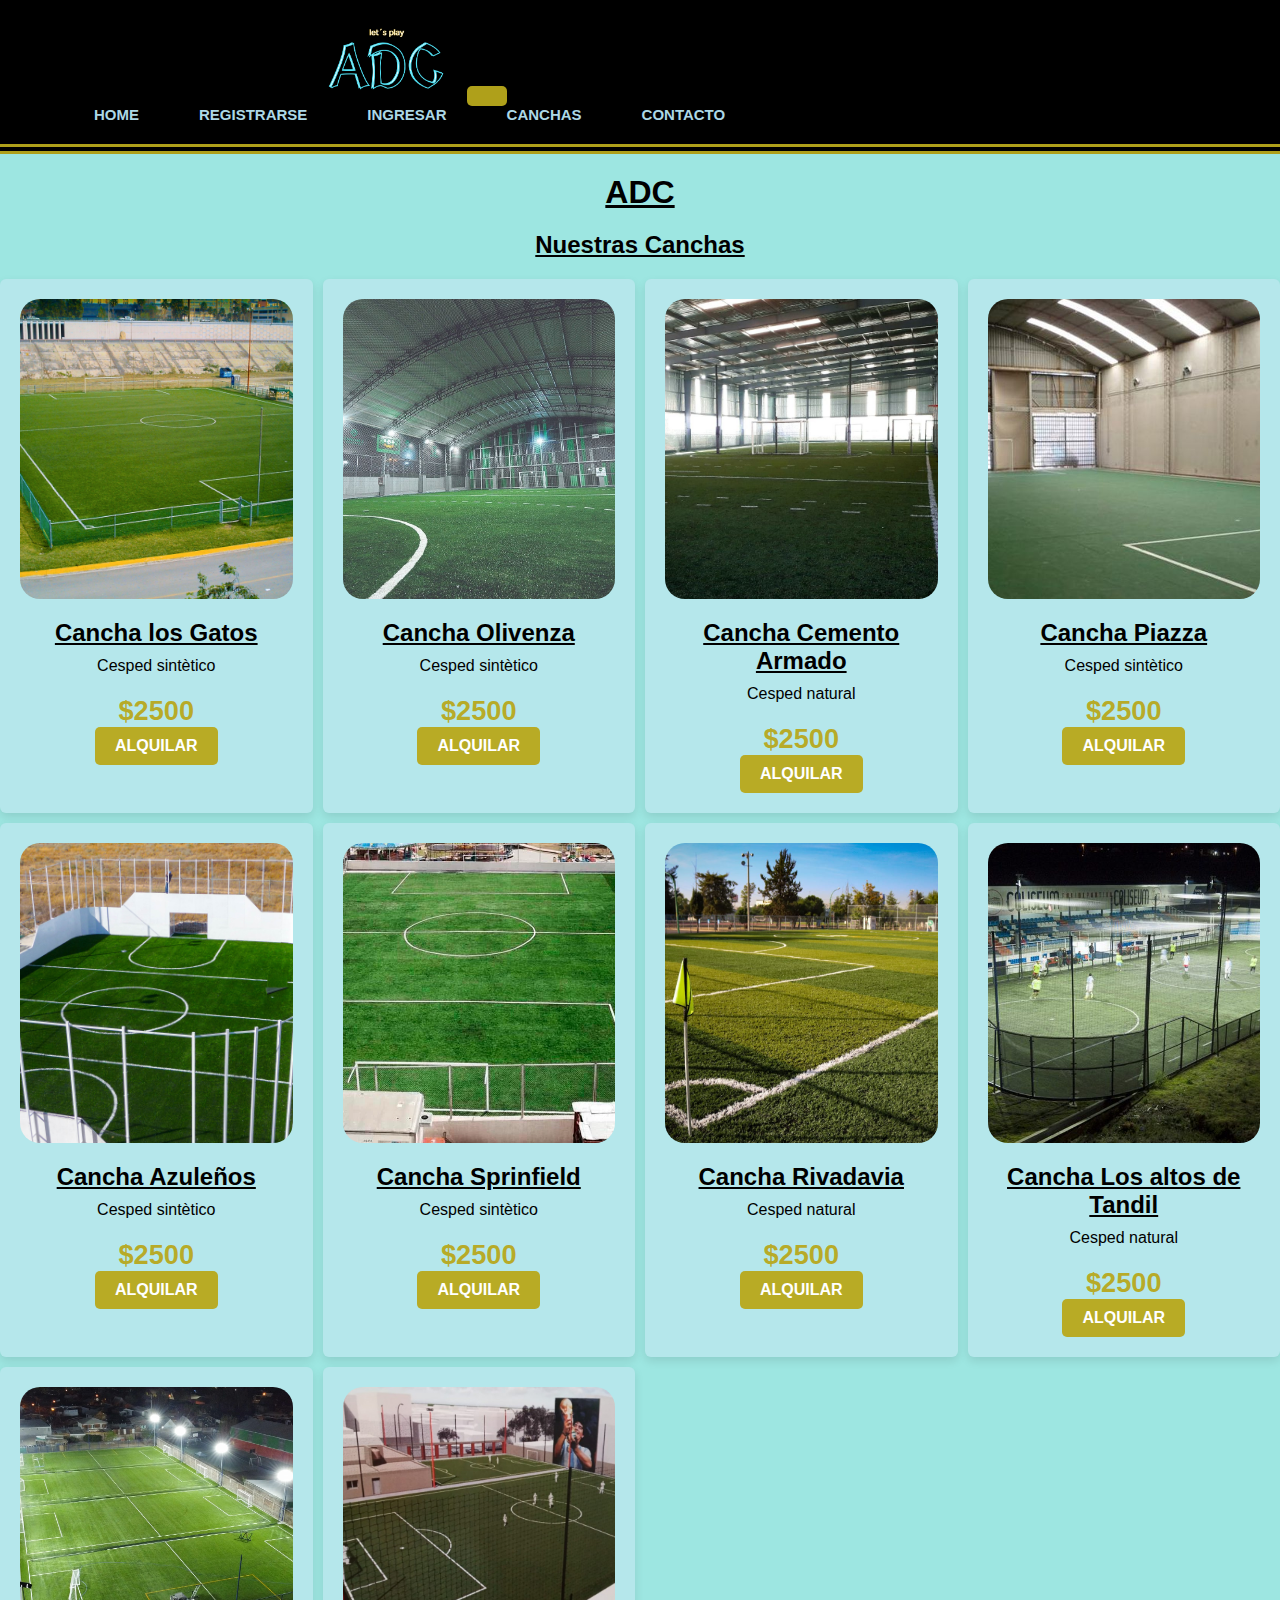
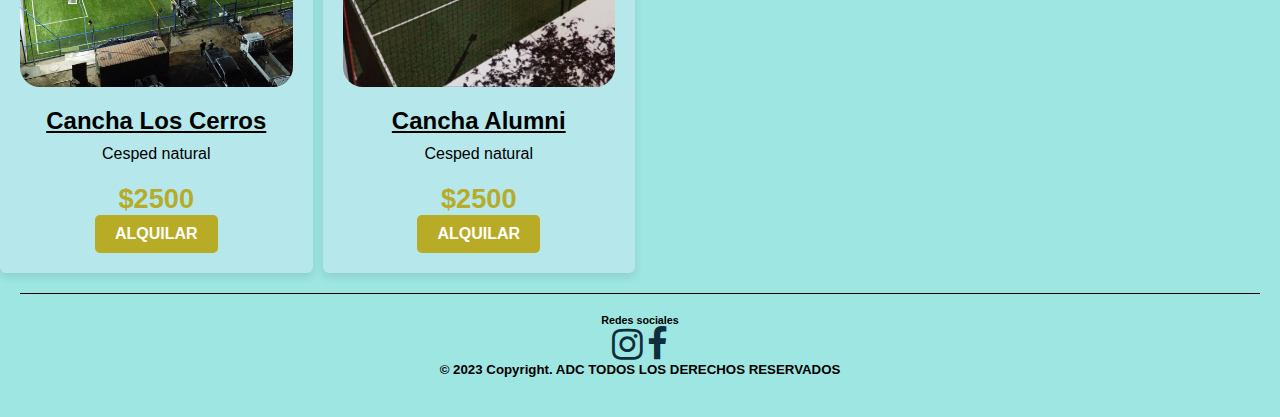
==== html/canchas.html @ 41d85795 "carga inicial" ====
<!DOCTYPE html>
<html lang="es">

<head>
    <meta charset="UTF-8">
    <meta name="viewport" content="width=device-width, initial-scale=1.0">
    <title> ADC </title>
    <!-- CSS BS -->

    <link href="https://cdn.jsdelivr.net/npm/bootstrap@5.3.2/dist/css/bootstrap.min.css" rel="stylesheet"
        integrity="sha384-T3c6CoIi6uLrA9TneNEoa7RxnatzjcDSCmG1MXxSR1GAsXEV/Dwwykc2MPK8M2HN" crossorigin="anonymous">
    <!-- Fonts iconos-->
    <link rel="stylesheet" href="https://cdnjs.cloudflare.com/ajax/libs/font-awesome/4.7.0/css/font-awesome.min.css">

    <!-- MI CSS  -->
    <link rel="stylesheet" href="../css/estilo.css">

</head>

<body>
    <!-- Menu hamburguesa-->
    <header class="navbar navbar-expand-lg  Encabezado fuentesNav">
        <div class="container-fluid ">
            <a class="navbar-brand" href="#">
                <img class="logoNav" src="../img/logonav.png" alt="Logo de ADC">
            </a>
            <button class="navbar-toggler" type="button" data-bs-toggle="collapse" data-bs-target="#navbarNav"
                aria-controls="navbarNav" aria-expanded="false" aria-label="Toggle navigation">
                <span class="navbar-toggler-icon"></span>
            </button>
            <nav class="collapse navbar-collapse" id="navbarNav">
                <ul class="navbar-nav ms-auto">
                    <li class="nav-item">
                        <a class="nav-link" aria-current="page" href="../index.html">Home</a>
                    </li>
                    <li class="nav-item">
                        <a class="nav-link" href="registrarse.html">Registrarse</a>
                    </li>
                    <li class="nav-item">
                        <a class="nav-link" href="ingresar.html">Ingresar</a>
                    </li>
                    <li class="nav-item">
                        <a class="nav-link" href="canchas.html">Canchas</a>
                    </li>
                    <li class="nav-item">
                        <a class="nav-link" href="contacto.html">Contacto</a>
                    </li>



                </ul>
            </nav>
        </div>
    </header>



    <main>
        <h1> ADC </h1>

        <h2> Nuestras Canchas</h2>
        <!-- Cards-->
        <div class=" contenedorCanchas container-fluid">

            <div class=" canchas">
                <img class="imgCanchas" src="../img/cancha1.jpg" alt="Foto de cancha los Gatos">
                <h3 class="canchaTitulo">Cancha los Gatos</h3>
                <p class="canchaDescripcion"> Cesped sintètico</p>
                <p class="canchaPrecio">$2500</p>
                <button> Alquilar</button>
            </div>

            <div class=" canchas">
                <img class="imgCanchas" src="../img/cancha2.jpg" alt="Foto de cancha Olivenza">
                <h3 class="canchaTitulo">Cancha Olivenza</h3>
                <p class="canchaDescripcion">Cesped sintètico</p>
                <p class="canchaPrecio">$2500</p>
                <button> Alquilar </button>
            </div>

            <div class=" canchas">
                <img class="imgCanchas" src="../img/cancha3.jpeg" alt="Foto de cancha Cemento Armado">
                <h3 class="canchaTitulo">Cancha Cemento Armado</h3>
                <p class="canchaDescripcion">Cesped natural</p>
                <p class="canchaPrecio">$2500</p>
                <button> Alquilar </button>
            </div>

            <div class=" canchas">
                <img class="imgCanchas" src="../img/cancha4.jpg" alt=" Foto de cancha Piazza">
                <h3 class="canchaTitulo">Cancha Piazza</h3>
                <p class="canchaDescripcion">Cesped sintètico</p>
                <p class="canchaPrecio">$2500</p>
                <button> Alquilar </button>
            </div>

            <div class=" canchas">
                <img class="imgCanchas" src="../img/cancha5.jpg" alt="Foto de cancha Azuleños">
                <h3 class="canchaTitulo">Cancha Azuleños</h3>
                <p class="canchaDescripcion">Cesped sintètico</p>
                <p class="canchaPrecio">$2500</p>
                <button> Alquilar </button>
            </div>

            <div class=" canchas">
                <img class="imgCanchas" src="../img/cancha6" alt="Foto de cancha Sprinfield">
                <h3 class="canchaTitulo">Cancha Sprinfield</h3>
                <p class="canchaDescripcion">Cesped sintètico</p>
                <p class="canchaPrecio">$2500</p>
                <button> Alquilar </button>
            </div>

            <div class=" canchas">
                <img class="imgCanchas" src="../img/cancha7" alt="Foto de cancha Rivadavia">
                <h3 class="canchaTitulo">Cancha Rivadavia</h3>
                <p class="canchaDescripcion">Cesped natural</p>
                <p class="canchaPrecio">$2500</p>
                <button> Alquilar </button>
            </div>

            <div class=" canchas">
                <img class="imgCanchas" src="../img/cancha8" alt="Foto de cancha Los altos de Tandil">
                <h3 class="canchaTitulo">Cancha Los altos de Tandil</h3>
                <p class="canchaDescripcion">Cesped natural</p>
                <p class="canchaPrecio">$2500</p>
                <button> Alquilar </button>
            </div>

            <div class=" canchas">
                <img class="imgCanchas" src="../img/cancha9" alt="Foto de cancha Los Cerros">
                <h3 class="canchaTitulo">Cancha Los Cerros</h3>
                <p class="canchaDescripcion">Cesped natural</p>
                <p class="canchaPrecio">$2500</p>
                <button> Alquilar </button>
            </div>

            <div class=" canchas">
                <img class="imgCanchas" src="../img/cancha10.jpg" alt="Foto de cancha Alumni">
                <h3 class="canchaTitulo">Cancha Alumni</h3>
                <p class="canchaDescripcion">Cesped natural</p>
                <p class="canchaPrecio">$2500</p>
                <button> Alquilar </button>
            </div>

        </div>


    </main>
    <!-- Footer-->
    <footer class="footer class=" d-flex flex-wrap justify-content-between align-items-center py-3 my-4 border-top"">

        <div class="footerContenido">
            <h6> Redes sociales</h6>
            <i class="fa fa-instagram" style="font-size:36px;color:rgb(13, 46, 61)"></i>
            <i class="fa fa-facebook" style="font-size:36px;color:rgb(13, 46, 61)"></i>
        </div>
        <h5>© 2023 Copyright. ADC TODOS LOS DERECHOS RESERVADOS</h5>

    </footer>

    <!-- BS -->
    <script src="https://cdn.jsdelivr.net/npm/bootstrap@5.3.2/dist/js/bootstrap.bundle.min.js"
        integrity="sha384-C6RzsynM9kWDrMNeT87bh95OGNyZPhcTNXj1NW7RuBCsyN/o0jlpcV8Qyq46cDfL"
        crossorigin="anonymous"></script>
</body>

</html>
---- css/estilo.css ----
* {
    margin: 0;
    padding: 0;
    box-sizing: border-box;
}


@import url('https://fonts.googleapis.com/css2?family=Roboto:wght@100&display=swap');




body {
    background-color: #9de6e1;
    font-family: 'Roboto', sans-serif;
    font-size: 16px;
   
}

header {
    display: flex;
    justify-content: space-between;
    align-items: c;
    border-bottom: 10px double rgba(184, 168, 27, 0.952);
    text-align: center;
    padding: 20px 5%;
    background-color: black;
    position: sticky;
    top: 0;
}

.logoNav {
    width: 150px;
    cursor: pointer;
}

.fuentesNav a {
    font-size: 15px;
    font-weight: bold;
    color: #5acccc;

}

.navbar {
    background-color: rgb(0, 0, 0);
}

/* Estilo para los elementos del menú */
.navbar-nav .nav-link {
    color: lightblue;
}

/* Cambiar el color del texto cuando el cursor está sobre los elementos del menú */

.navbar-nav .nav-link:hover {
    color: lightcyan;
    
}

.navbar-toggler {
    background-color: rgba(184, 168, 27, 0.952);
}

.navbar-toggler-icon {
    color: #5acccc;
}

nav ul {
    list-style: none;
    display: flex;
    margin: 0;
    padding: 0;
}

nav ul li {
    margin: 0 30px;
}

a {
    text-decoration: none;
    text-transform: uppercase;
    font-weight: bold;
    color: #9de6e1;
}

h1,
h2,
h3 {
    text-align: center;
    text-decoration: underline;
    margin: 20px 0px;
}

footer {
    margin: 20px;
    padding: 20px;
    border-top: 1px solid black;
    text-align: center;
}
/* Cards */
.contenedorCanchas {
    display: grid;
    grid-template-columns: repeat(auto-fit, minmax(300px, 1fr));
    gap: 10px;
}

.imgCanchas {
    width: 100%;
    height: 300px;
    border-radius: 20px;
    object-fit: cover;
}

.canchas {
    display: flex;
    flex-direction: column;
    align-items: center;
    padding: 20px;
    background-color: #b5e7eb;
    border-radius: 6px;
    box-shadow: 0px 4px 10px rgba(0, 0, 0, 0.1);
}

.canchaTitulo {
    font-size: 1.5rem;
    font-weight: bold;
    text-align: center;
    margin-bottom: 10px;
}

.canchaDescripcion {
    font-size: 1rem;
    text-align: center;
    margin-bottom: 20px;
}

.canchaPrecio {
    color: rgba(184, 168, 27, 0.952);
    font-size: 1.7rem;
    font-weight: bold;
    text-align: center;
}

button {
    padding: 10px 20px;
    background-color: rgba(184, 168, 27, 0.952);
    color: #fff;
    font-size: 1rem;
    font-weight: bold;
    text-transform: uppercase;
    border-radius: 5px;
    border: none;
    cursor: pointer;
}

/* Formulario */
form {
    width: 400px;
    background: #5acccc;
    padding: 30px;
    margin: auto;
    margin-top: 100px;
    border-radius: 4px;
    font-family: 'calibri';
    color: rgb(255, 255, 255);
    box-shadow: 7px 13px 37px #7d7e3d;

}


input[type="text"],
[type="password"],
[type="email"],
[type="date"],
textarea {
    width: 100%;
    padding: 10px;
    border: 2px solid #ccc;
    border-radius: 5px;
    font-size: 16px;
    margin-bottom: 10px;
}

input[type=radio] {
    width: auto;
    padding: 10px;


}

.btnformulario {
    margin-bottom: 0;
    background-color: #333;
    color: #fff;
    border: none;
    padding: 10px 20px;
    border-radius: 5px;
    font-size: 18px;
    cursor: pointer;
    margin-top: 10px;

}

.containerForm {
    max-width: 400px;
    margin: auto;
    padding: 20px;
}

.texto {
    padding: 10px 20px;
    font-size: 25px;
}
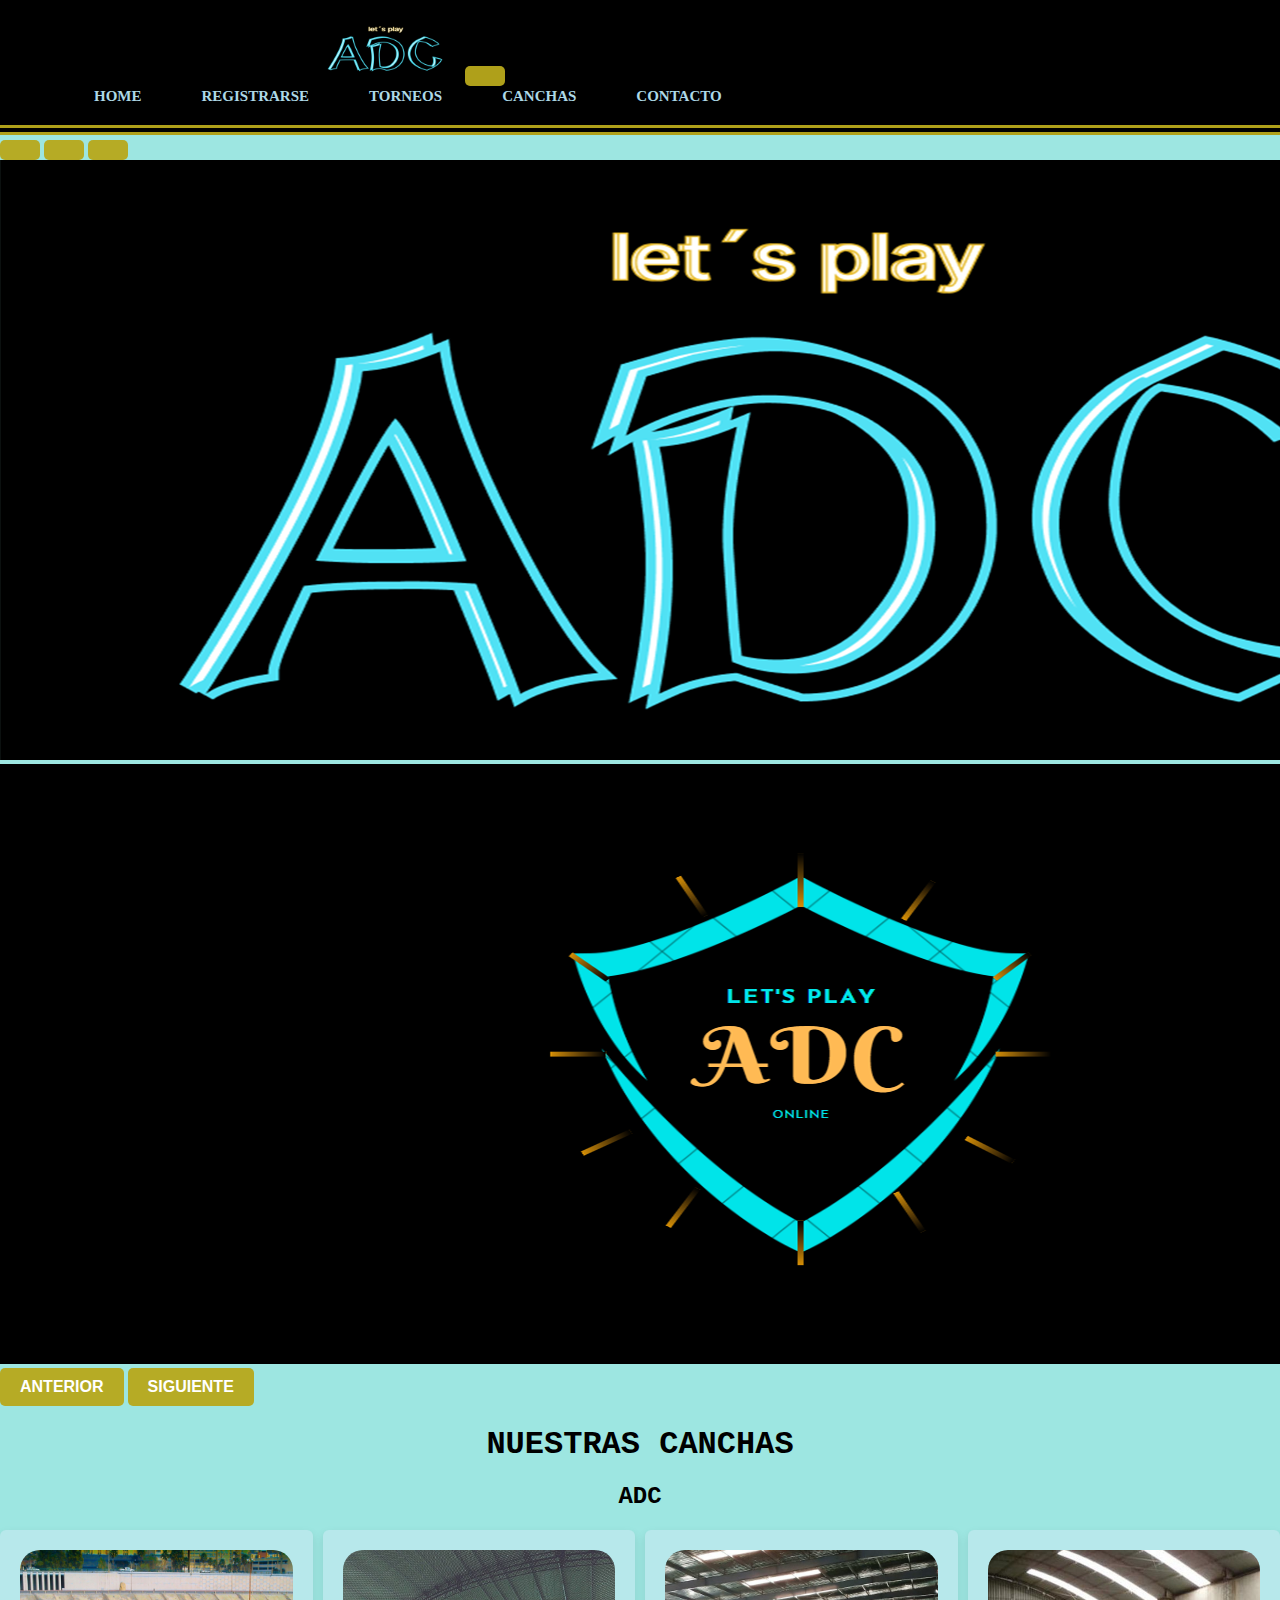
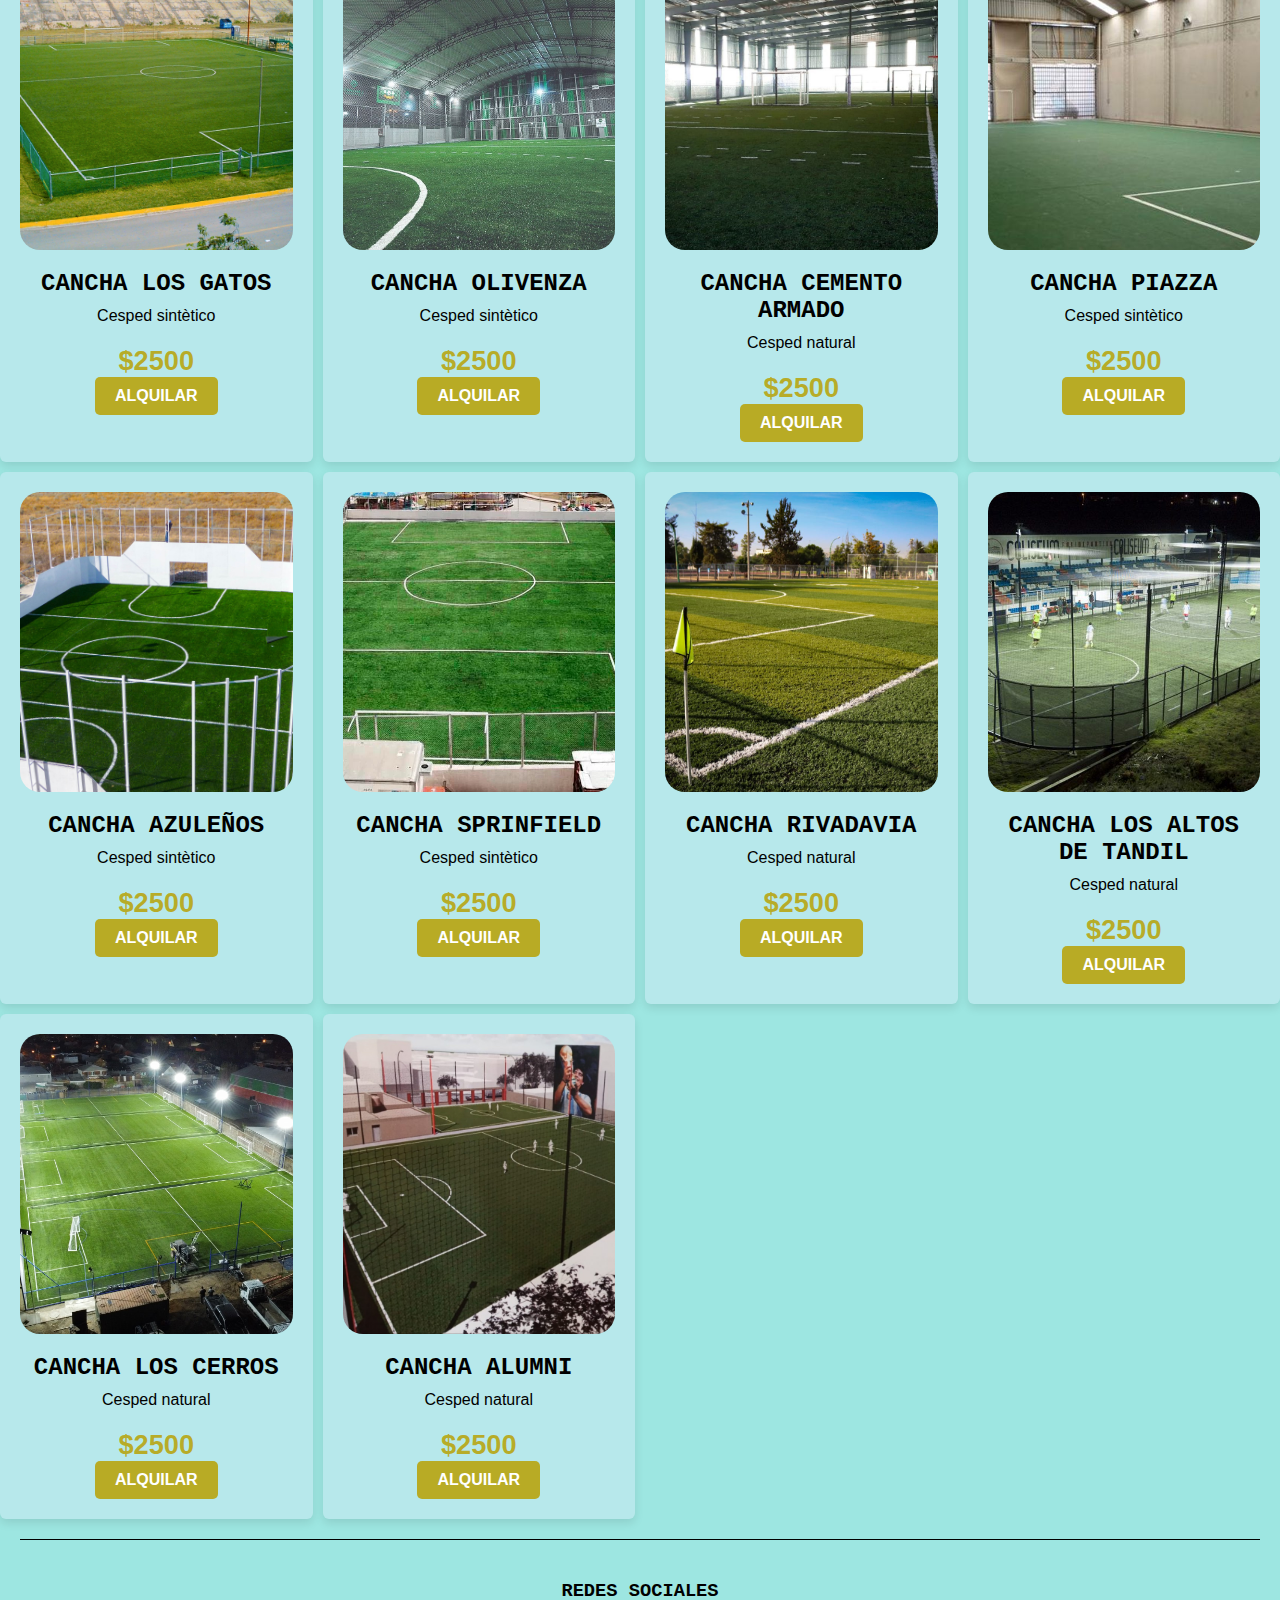
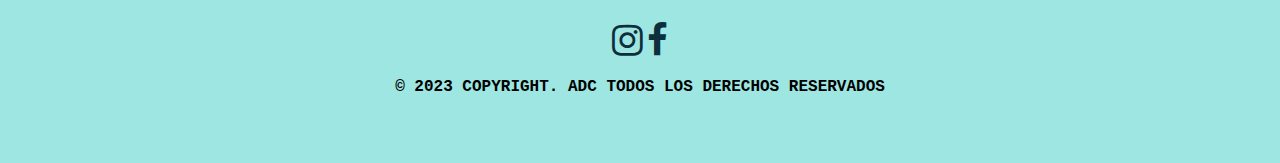
==== commit 49006421: "carga inicial" ====
--- a/html/canchas.html
+++ b/html/canchas.html
@@ -3,8 +3,13 @@
 
 <head>
     <meta charset="UTF-8">
+    <meta name="description"
+        content="ADC (Alquiler de Canchas) facilita el alquiler de canchas de fútbol en línea. Reserva fácilmente, juega con amigos y disfruta del fútbol sin complicaciones. ¡Encuentra tu campo perfecto ahora!">
+    <meta name="author" content="ADC - Alquiler de canchas.">
+    <meta name="language" content="Spanish">
     <meta name="viewport" content="width=device-width, initial-scale=1.0">
     <title> ADC </title>
+    
     <!-- CSS BS -->
 
     <link href="https://cdn.jsdelivr.net/npm/bootstrap@5.3.2/dist/css/bootstrap.min.css" rel="stylesheet"
@@ -21,7 +26,7 @@
     <!-- Menu hamburguesa-->
     <header class="navbar navbar-expand-lg  Encabezado fuentesNav">
         <div class="container-fluid ">
-            <a class="navbar-brand" href="#">
+            <a class="navbar-brand" href="../index.html">
                 <img class="logoNav" src="../img/logonav.png" alt="Logo de ADC">
             </a>
             <button class="navbar-toggler" type="button" data-bs-toggle="collapse" data-bs-target="#navbarNav"
@@ -37,7 +42,7 @@
                         <a class="nav-link" href="registrarse.html">Registrarse</a>
                     </li>
                     <li class="nav-item">
-                        <a class="nav-link" href="ingresar.html">Ingresar</a>
+                        <a class="nav-link" href="torneos.html">Torneos</a>
                     </li>
                     <li class="nav-item">
                         <a class="nav-link" href="canchas.html">Canchas</a>
@@ -56,11 +61,42 @@
 
 
     <main>
-        <h1> ADC </h1>
-
-        <h2> Nuestras Canchas</h2>
+
+        <div id="carouselExampleIndicators" class="justify-content-center carousel slide" data-bs-ride="carousel">
+            <div class="carousel-indicators">
+                <button type="button" data-bs-target="#carouselExampleIndicators" data-bs-slide-to="0" class="active"
+                    aria-current="true" aria-label="Slide 1"></button>
+                <button type="button" data-bs-target="#carouselExampleIndicators" data-bs-slide-to="1"
+                    aria-label="Slide 2"></button>
+                <button type="button" data-bs-target="#carouselExampleIndicators" data-bs-slide-to="2"
+                    aria-label="Slide 3"></button>
+            </div>
+            <div class="carousel-inner container-fluid">
+                <div class="carousel-item active">
+                    <img src="../img/logonav.png" class="img-thumbnail mx-auto d-block" width="auto" alt="Logo ADC">
+                </div>
+                <div class="carousel-item">
+                    <img src="../img/slide1.png" class="img-thumbnail mx-auto d-block" width="auto" alt="Logo de ADC">
+                </div>
+            </div>
+            <button class="carousel-control-prev" type="button" data-bs-target="#carouselExampleIndicators"
+                data-bs-slide="prev">
+                <span class="carousel-control-prev-icon" aria-hidden="true"></span>
+                <span class="visually-hidden">Anterior</span>
+            </button>
+            <button class="carousel-control-next" type="button" data-bs-target="#carouselExampleIndicators"
+                data-bs-slide="next">
+                <span class="carousel-control-next-icon" aria-hidden="true"></span>
+                <span class="visually-hidden">Siguiente</span>
+            </button>
+        </div>
+        <div class="text-white text-bg-dark  m-t3">
+            <h1 class="display-1"> Nuestras Canchas </h1>
+            <h2> ADC </h2>
+        </div>
+
         <!-- Cards-->
-        <div class=" contenedorCanchas container-fluid">
+        <div class="contenedorCanchas container-fluid">
 
             <div class=" canchas">
                 <img class="imgCanchas" src="../img/cancha1.jpg" alt="Foto de cancha los Gatos">
@@ -147,15 +183,17 @@
 
     </main>
     <!-- Footer-->
-    <footer class="footer class=" d-flex flex-wrap justify-content-between align-items-center py-3 my-4 border-top"">
+    <footer class="footer">
 
         <div class="footerContenido">
-            <h6> Redes sociales</h6>
-            <i class="fa fa-instagram" style="font-size:36px;color:rgb(13, 46, 61)"></i>
-            <i class="fa fa-facebook" style="font-size:36px;color:rgb(13, 46, 61)"></i>
-        </div>
-        <h5>© 2023 Copyright. ADC TODOS LOS DERECHOS RESERVADOS</h5>
-
+            <h3> Redes sociales</h3>
+            <a class="btn btn-outline-light btn-floating m-1" href="#!" role="button"><i class="fa fa-instagram"
+                    style="font-size:36px;color:rgb(13, 46, 61)"></i></a>
+            <a class="btn btn-outline-light btn-floating m-1" href="#!" role="button"><i class="fa fa-facebook"
+                    style="font-size:36px;color:rgb(13, 46, 61)"></i></a>
+        </div>
+
+        <h4>© 2023 Copyright. ADC TODOS LOS DERECHOS RESERVADOS</h4>
     </footer>
 
     <!-- BS -->
--- a/css/estilo.css
+++ b/css/estilo.css
@@ -1,213 +1,255 @@
+@charset "UTF-8";
+@import url("https://fonts.googleapis.com/css2?family=Roboto:wght@100&display=swap");
 * {
-    margin: 0;
-    padding: 0;
-    box-sizing: border-box;
-}
-
-
-@import url('https://fonts.googleapis.com/css2?family=Roboto:wght@100&display=swap');
-
-
-
+  margin: 0;
+  padding: 0;
+  box-sizing: border-box;
+}
 
 body {
-    background-color: #9de6e1;
-    font-family: 'Roboto', sans-serif;
-    font-size: 16px;
-   
+  background-color: #9de6e1;
+  font-family: "Roboto", sans-serif;
+  font-size: 16px;
 }
 
 header {
-    display: flex;
-    justify-content: space-between;
-    align-items: c;
-    border-bottom: 10px double rgba(184, 168, 27, 0.952);
-    text-align: center;
-    padding: 20px 5%;
-    background-color: black;
-    position: sticky;
-    top: 0;
+  display: flex;
+  justify-content: space-between;
+  align-items: center;
+  border-bottom: 10px double rgba(184, 168, 27, 0.952);
+  text-align: center;
+  padding: 20px 5%;
+  background-color: black;
+  position: sticky;
+  top: 0;
 }
 
 .logoNav {
-    width: 150px;
-    cursor: pointer;
+  width: 150px;
+  cursor: pointer;
 }
 
 .fuentesNav a {
-    font-size: 15px;
-    font-weight: bold;
-    color: #5acccc;
-
+  font-family: cursive;
+  font-size: 15px;
+  font-weight: bold;
+  color: #5acccc;
 }
 
 .navbar {
-    background-color: rgb(0, 0, 0);
+  background-color: rgb(0, 0, 0);
 }
 
 /* Estilo para los elementos del menú */
 .navbar-nav .nav-link {
-    color: lightblue;
+  color: lightblue;
+}
+.navbar-nav .nav-link:hover {
+  color: lightcyan;
 }
 
 /* Cambiar el color del texto cuando el cursor está sobre los elementos del menú */
-
-.navbar-nav .nav-link:hover {
-    color: lightcyan;
-    
-}
-
 .navbar-toggler {
-    background-color: rgba(184, 168, 27, 0.952);
+  background-color: rgba(184, 168, 27, 0.952);
 }
 
 .navbar-toggler-icon {
-    color: #5acccc;
+  color: #5acccc;
 }
 
 nav ul {
-    list-style: none;
-    display: flex;
-    margin: 0;
-    padding: 0;
-}
-
+  list-style: none;
+  display: flex;
+  margin: 0;
+  padding: 0;
+}
 nav ul li {
-    margin: 0 30px;
+  margin: 0 30px;
 }
 
 a {
-    text-decoration: none;
-    text-transform: uppercase;
-    font-weight: bold;
-    color: #9de6e1;
+  text-decoration: none;
+  text-transform: uppercase;
+  font-weight: bold;
+  color: #5acccc;
 }
 
 h1,
 h2,
-h3 {
-    text-align: center;
-    text-decoration: underline;
-    margin: 20px 0px;
+h3,
+h4 {
+  text-decoration: none;
+  text-transform: uppercase;
+  font-family: monospace;
+  text-align: center;
+  margin: 20px 0px;
+}
+
+.parrafo {
+  padding: 3px 10px;
+  border: #fff 5px double;
+  border-top-left-radius: 20px;
+  border-bottom-right-radius: 20px;
+  font: oblique bold 100% cursive;
+}
+
+.parrafo {
+  font-size: calc(1em + 1vw);
+  line-height: 1em;
+  padding: 1em;
+  margin: 1em;
+}
+
+.torneos {
+  font: 100% sans-serif;
+  display: grid;
+  padding: 20px;
+  background-color: #b5e7eb;
+  border-radius: 6px;
+  box-shadow: 0px 4px 10px rgba(0, 0, 0, 0.1);
+}
+
+.button {
+  font: 150% sans-serif;
+  padding: 10px 20px;
+  background-color: rgba(184, 168, 27, 0.952);
+  color: #fff;
+  font-size: 1rem;
+  font-weight: bold;
+  text-transform: uppercase;
+  border-radius: 5px;
+  border: none;
+  cursor: pointer;
+}
+
+/* cards canchas */
+.contenedorCanchas {
+  display: grid;
+  grid-template-columns: repeat(auto-fit, minmax(300px, 1fr));
+  gap: 10px;
+}
+
+.imgCanchas {
+  width: 100%;
+  height: 300px;
+  border-radius: 20px;
+  object-fit: cover;
+}
+
+.canchas {
+  display: flex;
+  flex-direction: column;
+  align-items: center;
+  padding: 20px;
+  background-color: #b7e8eb;
+  border-radius: 6px;
+  box-shadow: 0px 4px 10px rgba(0, 0, 0, 0.1);
+}
+
+.canchaTitulo {
+  font-size: 1.5rem;
+  font-weight: bold;
+  text-align: center;
+  margin-bottom: 10px;
+}
+
+.canchaDescripcion {
+  font: 150% sans-serif;
+  font-size: 1rem;
+  text-align: center;
+  margin-bottom: 20px;
+}
+
+.canchaPrecio {
+  font: 100% sans-serif;
+  color: rgba(184, 168, 27, 0.952);
+  font-size: 1.7rem;
+  font-weight: bold;
+  text-align: center;
+}
+
+button {
+  padding: 10px 20px;
+  background-color: rgba(184, 168, 27, 0.952);
+  color: #fff;
+  font-size: 1rem;
+  font-weight: bold;
+  text-transform: uppercase;
+  border-radius: 5px;
+  border: none;
+  cursor: pointer;
+}
+
+/* carousel publicidad */
+.c1 {
+  margin-left: 25%;
+  justify-content: center;
+  width: 100%;
+}
+
+.c2 {
+  width: 100%;
+  height: auto;
+}
+
+form {
+  width: 400px;
+  background: #5acccc;
+  padding: 20px;
+  margin: auto;
+  margin-top: 30px;
+  border-radius: 4px;
+  font-family: "calibri";
+  color: rgb(255, 255, 255);
+  box-shadow: 7px 13px 37px #7d7e3d;
+}
+
+input[type=text],
+[type=password],
+[type=email],
+[type=date],
+textarea {
+  width: 100%;
+  padding: 10px;
+  border: 2px solid #ccc;
+  border-radius: 5px;
+  font-size: 16px;
+  margin-bottom: 10px;
+}
+
+input[type=radio] {
+  width: auto;
+  padding: 10px;
+}
+
+.btnformulario {
+  margin-bottom: 0;
+  background-color: #333;
+  color: #fff;
+  border: none;
+  padding: 10px 20px;
+  border-radius: 5px;
+  font-size: 18px;
+  cursor: pointer;
+  margin-top: 10px;
+}
+
+.containerForm {
+  max-width: 400px;
+  margin: auto;
+  padding: 20px;
+}
+
+.texto {
+  padding: 10px 20px;
+  font-size: 25px;
 }
 
 footer {
-    margin: 20px;
-    padding: 20px;
-    border-top: 1px solid black;
-    text-align: center;
-}
-/* Cards */
-.contenedorCanchas {
-    display: grid;
-    grid-template-columns: repeat(auto-fit, minmax(300px, 1fr));
-    gap: 10px;
-}
-
-.imgCanchas {
-    width: 100%;
-    height: 300px;
-    border-radius: 20px;
-    object-fit: cover;
-}
-
-.canchas {
-    display: flex;
-    flex-direction: column;
-    align-items: center;
-    padding: 20px;
-    background-color: #b5e7eb;
-    border-radius: 6px;
-    box-shadow: 0px 4px 10px rgba(0, 0, 0, 0.1);
-}
-
-.canchaTitulo {
-    font-size: 1.5rem;
-    font-weight: bold;
-    text-align: center;
-    margin-bottom: 10px;
-}
-
-.canchaDescripcion {
-    font-size: 1rem;
-    text-align: center;
-    margin-bottom: 20px;
-}
-
-.canchaPrecio {
-    color: rgba(184, 168, 27, 0.952);
-    font-size: 1.7rem;
-    font-weight: bold;
-    text-align: center;
-}
-
-button {
-    padding: 10px 20px;
-    background-color: rgba(184, 168, 27, 0.952);
-    color: #fff;
-    font-size: 1rem;
-    font-weight: bold;
-    text-transform: uppercase;
-    border-radius: 5px;
-    border: none;
-    cursor: pointer;
-}
-
-/* Formulario */
-form {
-    width: 400px;
-    background: #5acccc;
-    padding: 30px;
-    margin: auto;
-    margin-top: 100px;
-    border-radius: 4px;
-    font-family: 'calibri';
-    color: rgb(255, 255, 255);
-    box-shadow: 7px 13px 37px #7d7e3d;
-
-}
-
-
-input[type="text"],
-[type="password"],
-[type="email"],
-[type="date"],
-textarea {
-    width: 100%;
-    padding: 10px;
-    border: 2px solid #ccc;
-    border-radius: 5px;
-    font-size: 16px;
-    margin-bottom: 10px;
-}
-
-input[type=radio] {
-    width: auto;
-    padding: 10px;
-
-
-}
-
-.btnformulario {
-    margin-bottom: 0;
-    background-color: #333;
-    color: #fff;
-    border: none;
-    padding: 10px 20px;
-    border-radius: 5px;
-    font-size: 18px;
-    cursor: pointer;
-    margin-top: 10px;
-
-}
-
-.containerForm {
-    max-width: 400px;
-    margin: auto;
-    padding: 20px;
-}
-
-.texto {
-    padding: 10px 20px;
-    font-size: 25px;
-}+  margin: 20px;
+  padding: 20px;
+  border-top: 1px solid black;
+  text-align: center;
+}
+
+/*# sourceMappingURL=estilo.css.map */
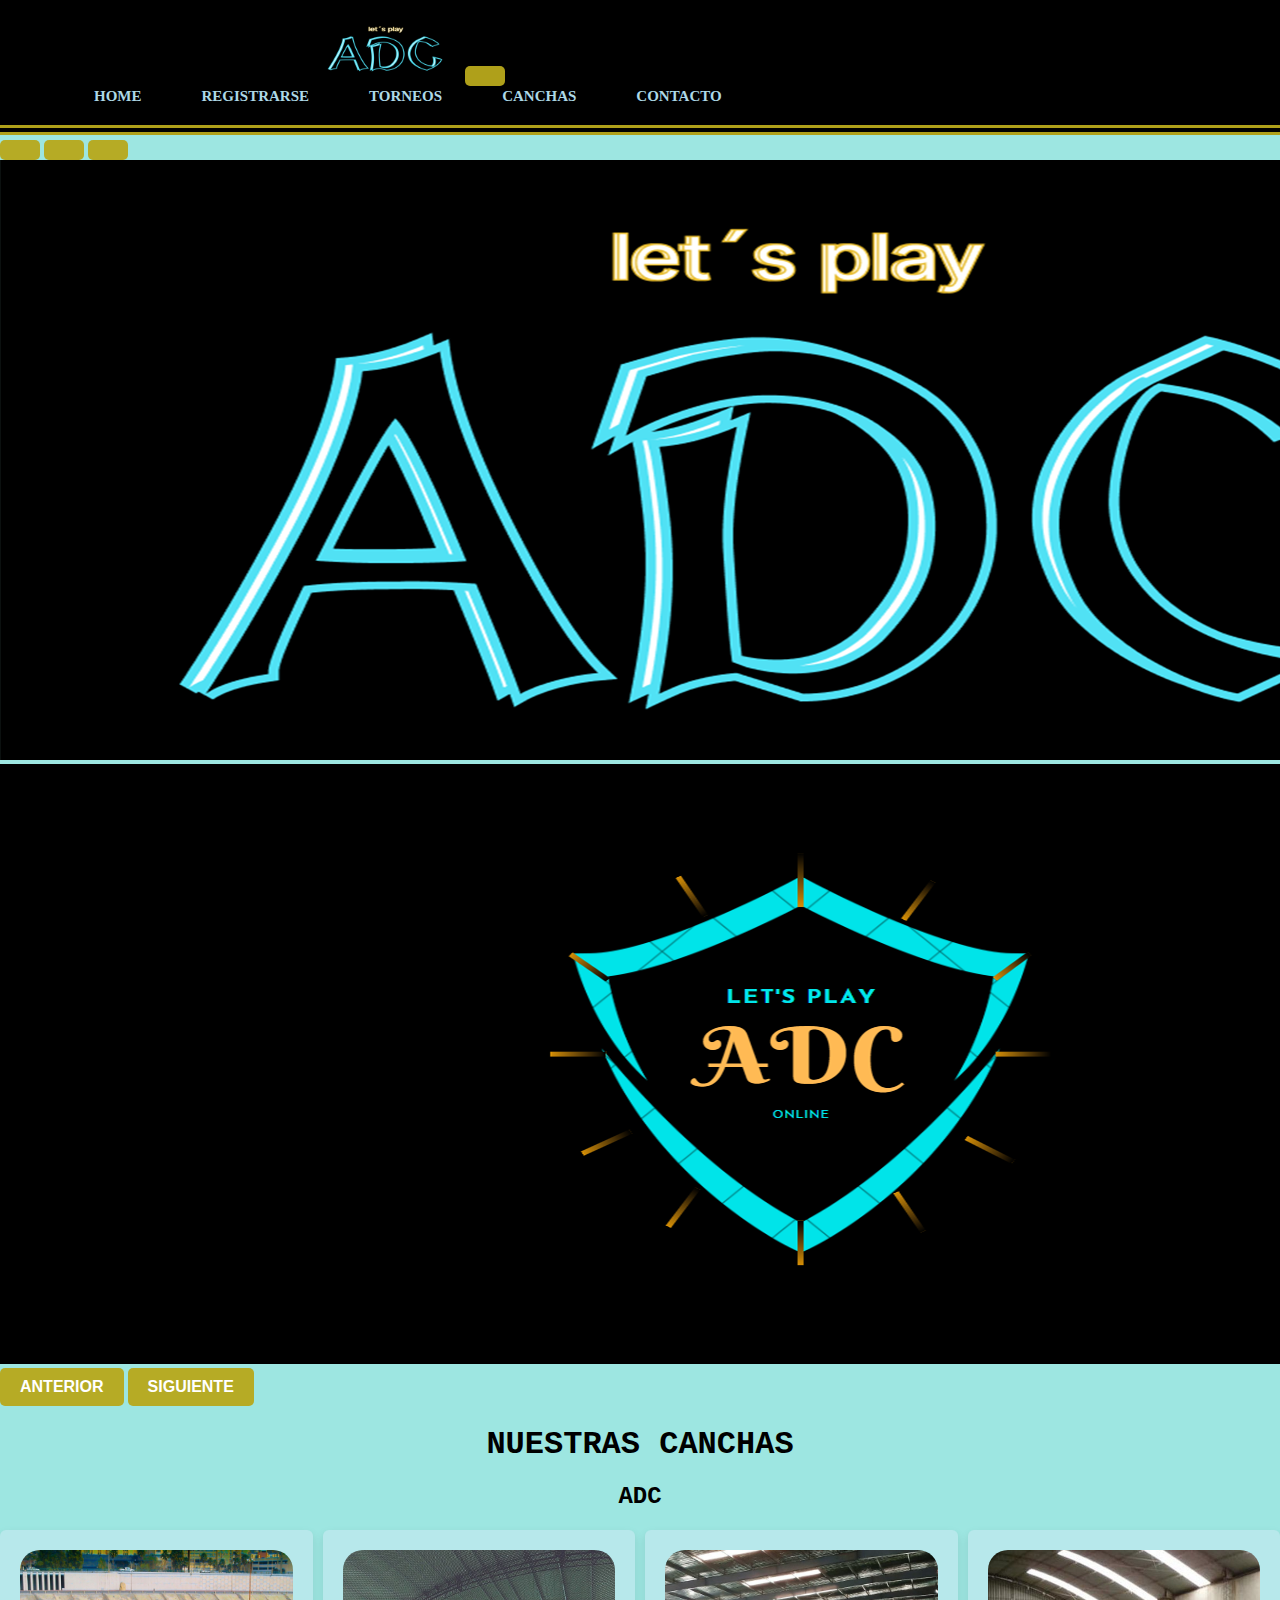
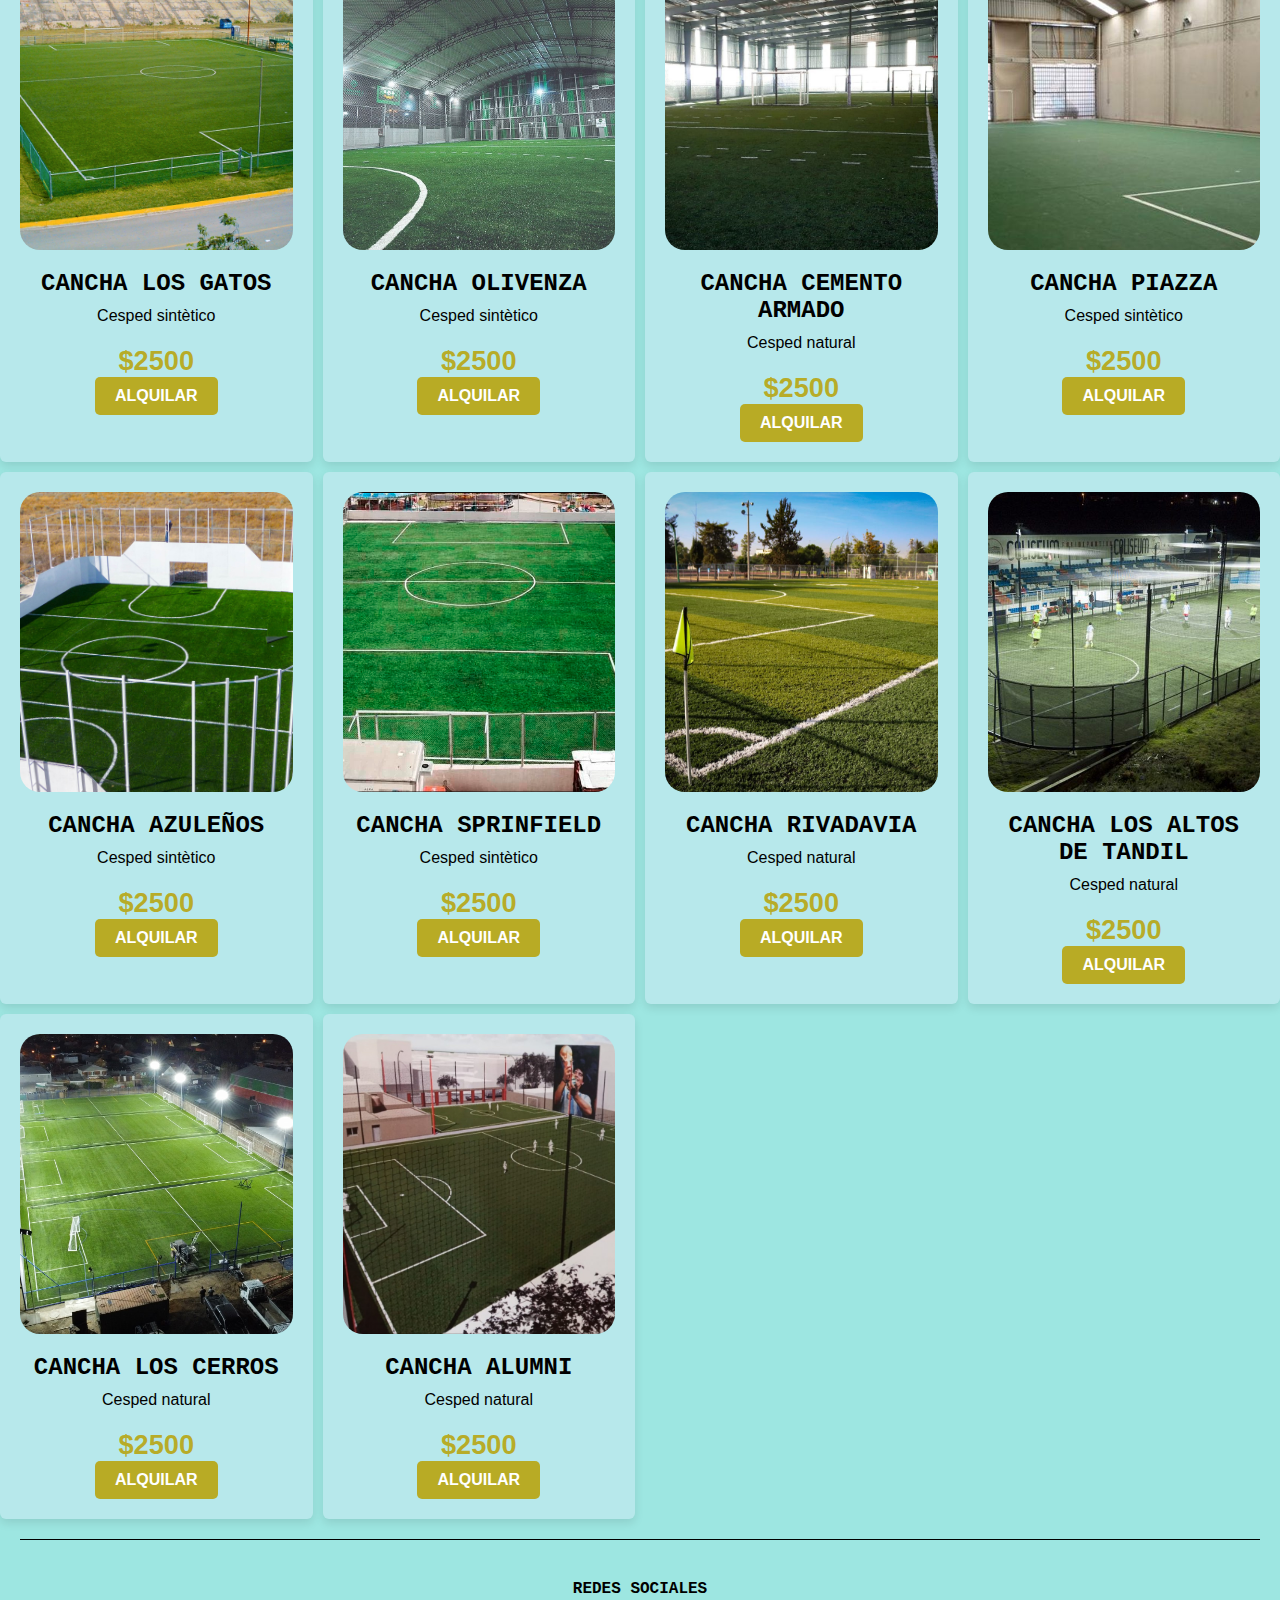
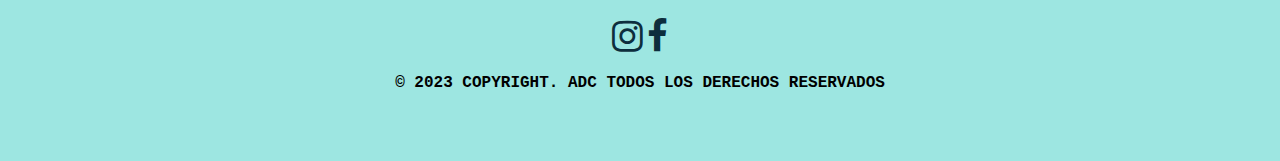
==== commit 3009446a: "final" ====
--- a/html/canchas.html
+++ b/html/canchas.html
@@ -8,7 +8,7 @@
     <meta name="author" content="ADC - Alquiler de canchas.">
     <meta name="language" content="Spanish">
     <meta name="viewport" content="width=device-width, initial-scale=1.0">
-    <title> ADC </title>
+    <title>Canchas</title>
     
     <!-- CSS BS -->
 
@@ -51,14 +51,10 @@
                         <a class="nav-link" href="contacto.html">Contacto</a>
                     </li>
 
-
-
                 </ul>
             </nav>
         </div>
     </header>
-
-
 
     <main>
 
@@ -139,7 +135,7 @@
             </div>
 
             <div class=" canchas">
-                <img class="imgCanchas" src="../img/cancha6" alt="Foto de cancha Sprinfield">
+                <img class="imgCanchas" src="../img/cancha6.png" alt="Foto de cancha Sprinfield">
                 <h3 class="canchaTitulo">Cancha Sprinfield</h3>
                 <p class="canchaDescripcion">Cesped sintètico</p>
                 <p class="canchaPrecio">$2500</p>
@@ -147,7 +143,7 @@
             </div>
 
             <div class=" canchas">
-                <img class="imgCanchas" src="../img/cancha7" alt="Foto de cancha Rivadavia">
+                <img class="imgCanchas" src="../img/cancha7.png" alt="Foto de cancha Rivadavia">
                 <h3 class="canchaTitulo">Cancha Rivadavia</h3>
                 <p class="canchaDescripcion">Cesped natural</p>
                 <p class="canchaPrecio">$2500</p>
@@ -155,7 +151,7 @@
             </div>
 
             <div class=" canchas">
-                <img class="imgCanchas" src="../img/cancha8" alt="Foto de cancha Los altos de Tandil">
+                <img class="imgCanchas" src="../img/cancha8.jpg" alt="Foto de cancha Los altos de Tandil">
                 <h3 class="canchaTitulo">Cancha Los altos de Tandil</h3>
                 <p class="canchaDescripcion">Cesped natural</p>
                 <p class="canchaPrecio">$2500</p>
@@ -163,7 +159,7 @@
             </div>
 
             <div class=" canchas">
-                <img class="imgCanchas" src="../img/cancha9" alt="Foto de cancha Los Cerros">
+                <img class="imgCanchas" src="../img/cancha9.jpg" alt="Foto de cancha Los Cerros">
                 <h3 class="canchaTitulo">Cancha Los Cerros</h3>
                 <p class="canchaDescripcion">Cesped natural</p>
                 <p class="canchaPrecio">$2500</p>
@@ -184,15 +180,13 @@
     </main>
     <!-- Footer-->
     <footer class="footer">
-
         <div class="footerContenido">
-            <h3> Redes sociales</h3>
-            <a class="btn btn-outline-light btn-floating m-1" href="#!" role="button"><i class="fa fa-instagram"
+            <h4> Redes sociales</h4>
+            <a class="btn btn-outline-light btn-floating m-1" href="https://www.instagram.com/" role="button"><i class="fa fa-instagram"
                     style="font-size:36px;color:rgb(13, 46, 61)"></i></a>
-            <a class="btn btn-outline-light btn-floating m-1" href="#!" role="button"><i class="fa fa-facebook"
+            <a class="btn btn-outline-light btn-floating m-1" href="https://www.facebook.com/" role="button"><i class="fa fa-facebook"
                     style="font-size:36px;color:rgb(13, 46, 61)"></i></a>
         </div>
-
         <h4>© 2023 Copyright. ADC TODOS LOS DERECHOS RESERVADOS</h4>
     </footer>
 
